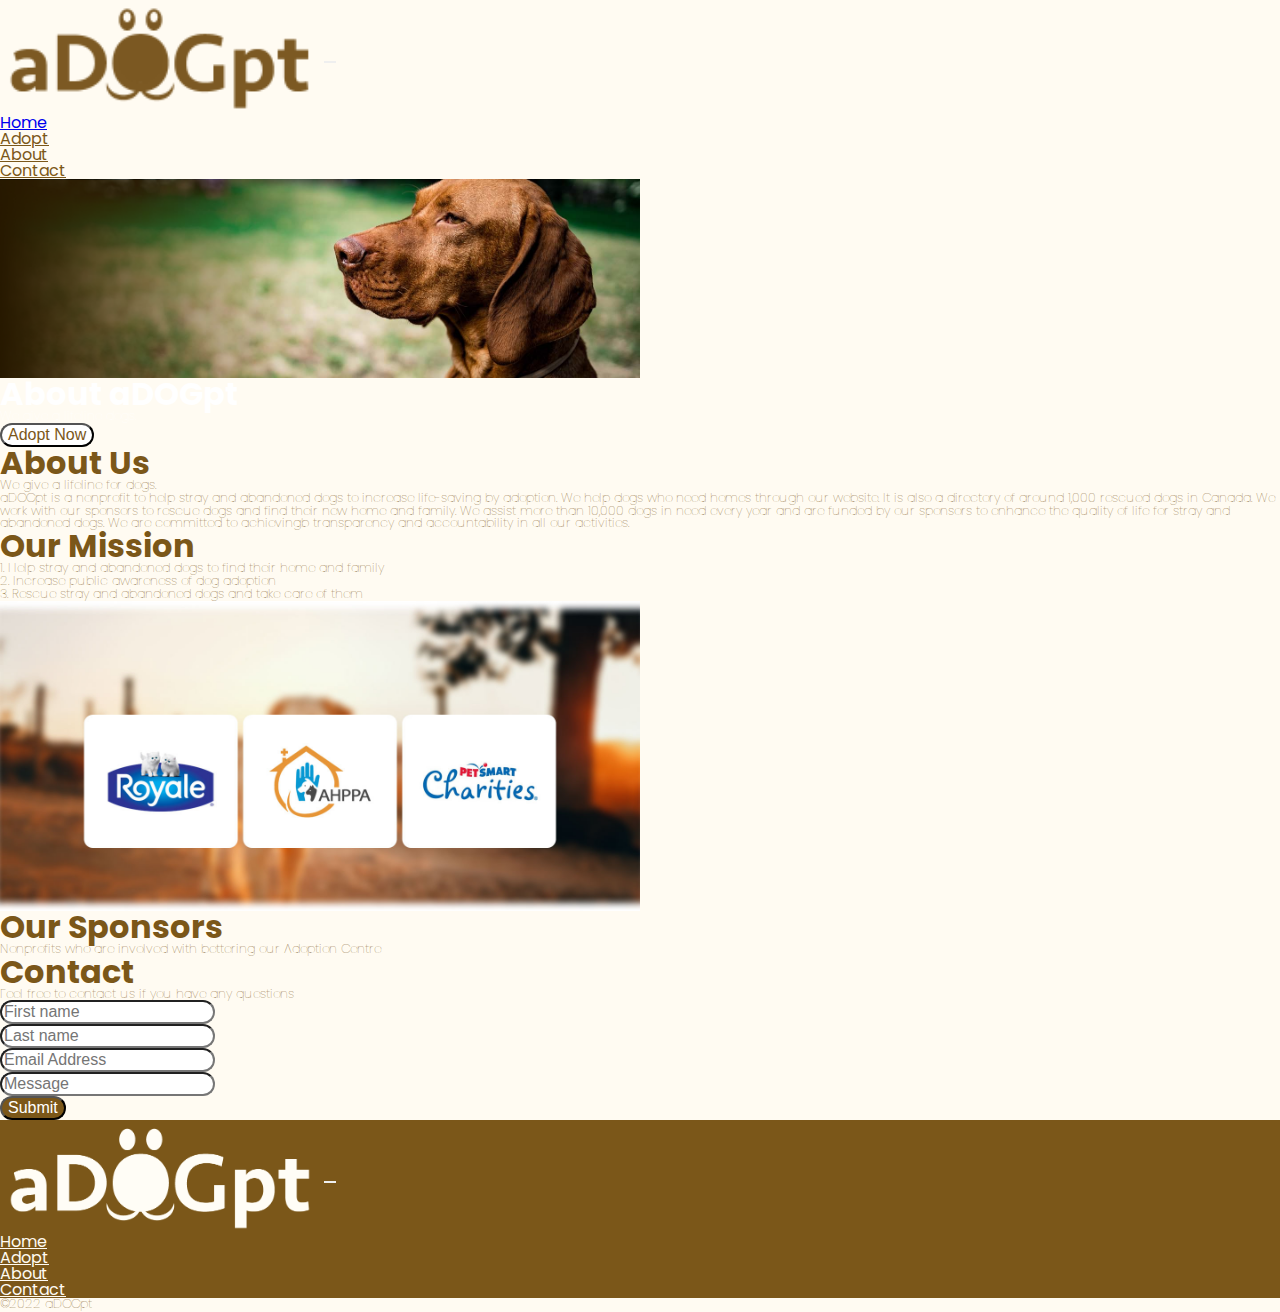
==== about.html @ 2e334e3a "April 1" ====
<!DOCTYPE html>
<html lang="en">
<head>
    <meta charset="UTF-8">
    <meta name="viewport" content="width=device-width, initial-scale=1.0">
    <meta name="robots" content="index, follow">
    <meta name="description" content="Give a dog forever home and family.">
    
    <link href="https://fonts.googleapis.com/css2?family=Poppins:wght@300;400;500;600;700&display=swap" rel="stylesheet">
    
    <link rel="stylesheet" href="styles/reset.css">
    
    <link href="https://cdn.jsdelivr.net/npm/bootstrap@5.1.3/dist/css/bootstrap.min.css" rel="stylesheet" integrity="sha384-1BmE4kWBq78iYhFldvKuhfTAU6auU8tT94WrHftjDbrCEXSU1oBoqyl2QvZ6jIW3" crossorigin="anonymous">

    <!-- remember to make favicon -->
    <link rel="shortcut icon" href="img/favi.png"/>
    <link rel="bookmark" href="./img/favi.png"/>
    
    <link rel="stylesheet" href="styles/main.css">

    
    <title>aDOGpt</title>
</head>
<body>

        <!-- navbar -->
        <nav class="navbar navbar-expand-lg navbar-light container col-8 hearder">
            <div class="container-fluid">
              <a class="navbar-brand" href="index.html" ><img src="img/logo.png" alt="aDOGpt's logo"></a>
              <button class="navbar-toggler" type="button" data-bs-toggle="collapse" data-bs-target="#navbarNav" aria-controls="navbarNav" aria-expanded="false" aria-label="Toggle navigation">
                <span class="navbar-toggler-icon"></span>
              </button>
              <div class="collapse navbar-collapse" id="navbarNav">
                <ul class="navbar-nav">
                  <li class="nav-item">
                    <a class="nav-link active" aria-current="page" href="index.html">Home</a>
                  </li>
                  <li class="nav-item">
                    <a class="nav-link" href="adopt.html" style="color: #7B5719;">Adopt</a>
                  </li>
                  <li class="nav-item">
                    <a class="nav-link" href="about.html" style="color: #7B5719;">About</a>
                  </li>
                  <li class="nav-item">
                    <a class="nav-link" href="contact.html" style="color: #7B5719;">Contact</a>
                  </li>
                </ul>
              </div>
            </div>
          </nav>
        
        <!-- banner -->
        <section class="container col-8">
          <div class="row">
            <img class="img-fluid" src="img/banner3.png" alt="Banner of Home">
            <div>
                <h1>About aDOGpt</h1>
                <p class="banner">We give a lifeline dogs.</p>
                <div class="text-center">
                  <a href="adopt.html"><button type="button" class="btn py-2 px-5" style="background-color: #ffffff; color: #7B5719">Adopt Now</button></a>
                </div>
            </div>
          </div>
        </section>
        


        <!-- adopt -->
        <section class="adopt container col-8">
            <h2 class="text-center">About Us</h2>
            <p class="text-center pb-2" style="color:#7B5719; font-weight: 100;">We give a lifeline for dogs.</p>
            <p class="text-center pb-2" style="color:#7B5719; font-weight: 100;">aDOGpt is a nonprofit to help stray and abandoned dogs to increase life-saving by adoption. We help dogs who need homes through our website. It is also a directory of around 1,000 rescued dogs in Canada. We work with our sponsors to rescue dogs and find their new home and family. We assist more than 10,000 dogs in need every year and are funded by our sponsors to enhance the quality of life for stray and abandoned dogs. We are committed to achievingb transparency and accountability in all our activities.</p>

            <h2 class="text-center">Our Mission</h2>
            <p class="text-center pb-2" style="color:#7B5719; font-weight: 100;">
                1. Help stray and abandoned dogs to find their home and family <br>
                2. Increase public awareness of dog adoption <br>
                3. Rescue stray and abandoned dogs and take care of them 
            </p>

        </section>

        <!-- sponsors -->
        <section class="container col-8">
          <div class="row text-center">
            <img class="img-fluid" src="img/sponsor2.jpg" alt="About Us Section">
            <div>
                <h2>Our Sponsors</h2>
                <p style="color:#7B5719; font-weight: 100;">Nonprofits who are involved with bettering our Adoption Centre</p>
            </div>
          </div>
        </section>
        
        <!-- Contact -->
        <section class="col-8 container">
          <h2 class="text-center">Contact</h2>
          <p style="color:#7B5719; font-weight: 100;" class="text-center">Feel free to contact us if you have any questions</p>

          <div class="row g-3 mb-3">
            <div class="col">
              <input style="border-radius: 13px;" type="text" class="form-control" placeholder="First name" aria-label="First name">
            </div>
            <div class="col">
              <input style="border-radius: 13px;" type="text" class="form-control" placeholder="Last name" aria-label="Last name">
            </div>
          </div>

          <div class="col mb-3">
            <input style="border-radius: 13px;" type="text" class="form-control" placeholder="Email Address" aria-label="Last name">
          </div>

          <div class="col mb-1">
            <input style="border-radius: 13px;" type="text" class="form-control" placeholder="Message" aria-label="Last name">
          </div>

          <div class="text-center">
            <a href="adopt.html"><button type="button" class="btn py-2 my-5 px-5" style="background-color: #7B5719; color: #ffffff">Submit</button></a>
          </div>

        </section>


        <!-- footer -->
        <footer class="container col-8">
          <nav class="navbar navbar-expand-lg navbar-light container col-8">
            <div class="container-fluid">
              <a class="navbar-brand" href="index.html" ><img src="img/footerLogo2.png" alt="aDOGpt's logo"></a>
              <button class="navbar-toggler" type="button" data-bs-toggle="collapse" data-bs-target="#navbarNav" aria-controls="navbarNav" aria-expanded="false" aria-label="Toggle navigation">
                <span class="navbar-toggler-icon"></span>
              </button>
              <div class="collapse navbar-collapse" id="navbarNav">
                <ul class="navbar-nav">
                  <li class="nav-item">
                    <a class="nav-link active" aria-current="page" href="index.html" style="color: #fffbf2;">Home</a>
                  </li>
                  <li class="nav-item">
                    <a class="nav-link" href="adopt.html" style="color: #fffbf2;">Adopt</a>
                  </li>
                  <li class="nav-item">
                    <a class="nav-link" href="about.html" style="color: #fffbf2;">About</a>
                  </li>
                  <li class="nav-item">
                    <a class="nav-link" href="contact.html" style="color: #fffbf2;">Contact</a>
                  </li>
                </ul>
              </div>
            </div>
          </nav>
        </footer>

        <div class="text-center pt-4">
            <p style="color:#7B5719;">&copy;2022 aDOGpt</p>
        </div>

        <script src="https://cdn.jsdelivr.net/npm/bootstrap@5.1.3/dist/js/bootstrap.bundle.min.js" integrity="sha384-ka7Sk0Gln4gmtz2MlQnikT1wXgYsOg+OMhuP+IlRH9sENBO0LRn5q+8nbTov4+1p" crossorigin="anonymous"></script>
 


</body>
</html>
---- styles/main.css ----
/*==========================================
Global Styles
==========================================*/
html,
body {
  max-width: 100%;
  overflow-x: hidden;
}

body {
  background: #fffbf2;
  font-family: "Poppins", sans-serif;
}

.card {
  border-radius: 0.8rem;
}

.card-img-top {
  border-top-left-radius: 0.8rem;
  border-top-right-radius: 0.8rem;
}

.btn {
  border-radius: 5rem;
}

div.card.h-100 {
  color: #7b5719;
}

.page-item.active .page-link {
  background-color: #cbb99a;
  border-color: #cbb99a;
}

.page-link {
  color: #cbb99a;
}

.page-item:last-child .page-link {
  border-top-right-radius: 0.5rem;
  border-bottom-right-radius: 0.5rem;
}

.page-item:first-child .page-link {
  border-top-left-radius: 0.5rem;
  border-bottom-left-radius: 0.5rem;
}

/*==========================================
Typography
==========================================*/
h1 {
  font-size: 2rem;
  font-weight: 700;
  color: #ffffff;
  font-family: "Poppins", sans-serif;
}

h2 {
  font-size: 2rem;
  font-weight: 700;
  color: #7b5719;
  font-family: "Poppins", sans-serif;
}

h5 {
  color: #7b5719;
}

p {
  color: #ffffff;
  font-size: 0.8rem;
}

p.banner {
  color: #ffffff;
}

.adopt,
p {
  color: #333333;
  font-weight: 100;
}

*::selection {
  background-color: #f4e2b5;
}

/*==========================================
Global Navigation
==========================================*/

.navbar-toggler {
  border: none;
}

.header {
  background-color: #fffbf2;
}

.ftr.navbar {
  background-color: #7b5719;
}

.navbar,
img {
  width: 50%;
}

/*==========================================
Banner
==========================================*/

/*==========================================
Footer
==========================================*/
footer {
  background-color: #7b5719;
}

/*==========================================
==========================================
Media
==========================================
==========================================*/
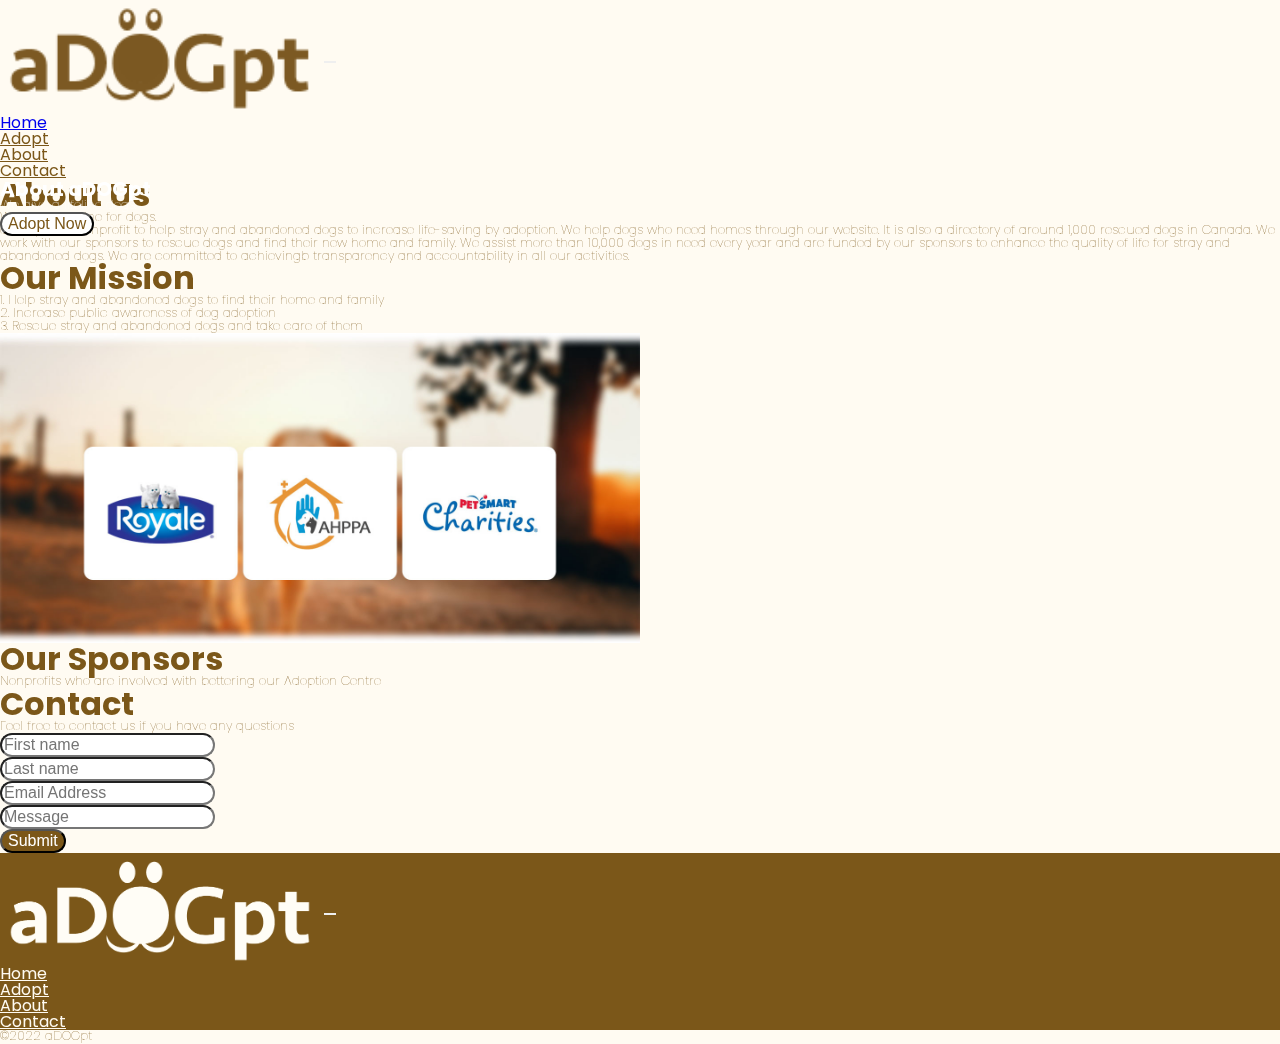
==== commit 6ace4606: "change img tags to background image" ====
--- a/about.html
+++ b/about.html
@@ -22,7 +22,6 @@
     <title>aDOGpt</title>
 </head>
 <body>
-
         <!-- navbar -->
         <nav class="navbar navbar-expand-lg navbar-light container col-8 hearder">
             <div class="container-fluid">
@@ -52,8 +51,8 @@
         <!-- banner -->
         <section class="container col-8">
           <div class="row">
-            <img class="img-fluid" src="img/banner3.png" alt="Banner of Home">
-            <div>
+            <div class="img-fluid banner-img about-banner" alt="Banner of Home"></div>
+            <div class="banner-txt"> 
                 <h1>About aDOGpt</h1>
                 <p class="banner">We give a lifeline dogs.</p>
                 <div class="text-center">
--- a/styles/main.css
+++ b/styles/main.css
@@ -52,7 +52,7 @@
 Typography
 ==========================================*/
 h1 {
-  font-size: 2rem;
+  font-size: 20px;
   font-weight: 700;
   color: #ffffff;
   font-family: "Poppins", sans-serif;
@@ -112,6 +112,50 @@
 /*==========================================
 Banner
 ==========================================*/
+.container .banner-img{
+  background-position: center;
+  background-repeat: no-repeat;
+  background-size: cover;
+  width: 100%;
+  height: 100%;
+}
+
+.home-banner{
+  background-image: url('../img/banner1.png');
+}
+
+.about-banner{
+  background-image: url('../img/banner2.png');
+}
+
+.adopt-banner{
+  background-image: url('../img/banner3.png');
+}
+
+.container .row{
+  position: relative;
+}
+
+.container .banner-img, .container .banner-txt{
+  position: absolute;
+  top: 0;
+  left: 0;
+}
+
+.container .banner-img{
+  z-index: -1;
+  position: absolute;
+}
+
+.container .banner-img::after{
+  content: '';
+  position: relative;
+  background-color: rgb(0,0,0,.5);
+  background-color: rebeccapurple;
+  width: 100%;
+  height: auto;
+}
+
 
 /*==========================================
 Footer
@@ -125,3 +169,23 @@
 Media
 ==========================================
 ==========================================*/
+
+@media (min-width: 576px){
+
+  .container h1{
+    /* font-size: 20px; */
+  }
+
+}
+
+/* @media (min-width: 768px){
+  
+}
+
+@media (min-width: 992px){
+  
+}
+
+@media (min-width: 1100px){
+  
+} */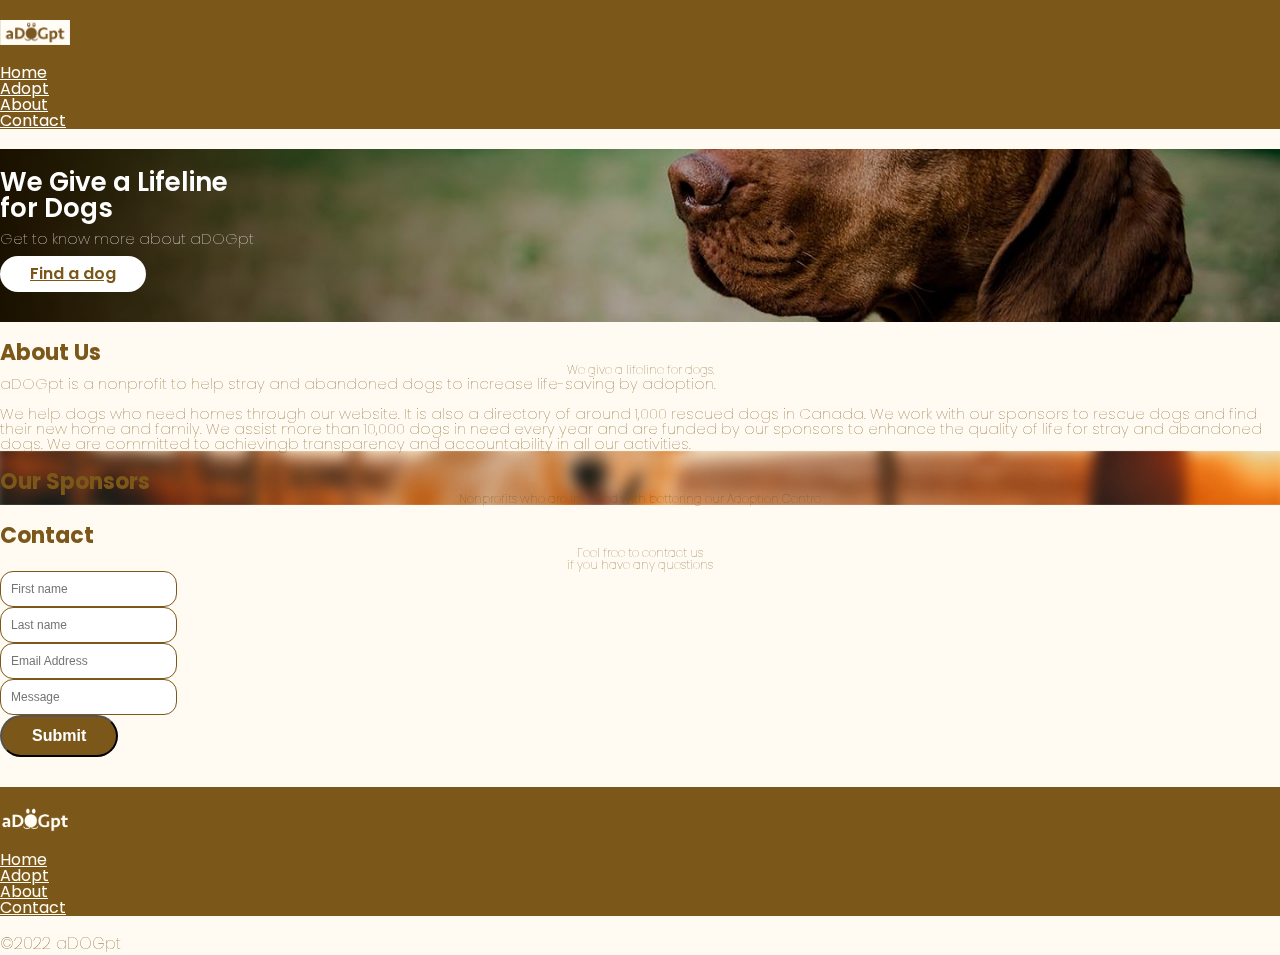
==== commit f9bc8f90: "made mobile responsive" ====
--- a/about.html
+++ b/about.html
@@ -7,25 +7,22 @@
     <meta name="description" content="Give a dog forever home and family.">
     
     <link href="https://fonts.googleapis.com/css2?family=Poppins:wght@300;400;500;600;700&display=swap" rel="stylesheet">
-    
-    <link rel="stylesheet" href="styles/reset.css">
-    
+    <link href="styles/reset.css" rel="stylesheet">
     <link href="https://cdn.jsdelivr.net/npm/bootstrap@5.1.3/dist/css/bootstrap.min.css" rel="stylesheet" integrity="sha384-1BmE4kWBq78iYhFldvKuhfTAU6auU8tT94WrHftjDbrCEXSU1oBoqyl2QvZ6jIW3" crossorigin="anonymous">
 
     <!-- remember to make favicon -->
     <link rel="shortcut icon" href="img/favi.png"/>
     <link rel="bookmark" href="./img/favi.png"/>
-    
     <link rel="stylesheet" href="styles/main.css">
-
-    
     <title>aDOGpt</title>
 </head>
 <body>
         <!-- navbar -->
         <nav class="navbar navbar-expand-lg navbar-light container col-8 hearder">
             <div class="container-fluid">
-              <a class="navbar-brand" href="index.html" ><img src="img/logo.png" alt="aDOGpt's logo"></a>
+              <a class="navbar-brand" href="index.html">
+                <img src="img/logo.png" alt="aDOGpt's logo">
+              </a>
               <button class="navbar-toggler" type="button" data-bs-toggle="collapse" data-bs-target="#navbarNav" aria-controls="navbarNav" aria-expanded="false" aria-label="Toggle navigation">
                 <span class="navbar-toggler-icon"></span>
               </button>
@@ -35,13 +32,13 @@
                     <a class="nav-link active" aria-current="page" href="index.html">Home</a>
                   </li>
                   <li class="nav-item">
-                    <a class="nav-link" href="adopt.html" style="color: #7B5719;">Adopt</a>
+                    <a class="nav-link" href="adopt.html">Adopt</a>
                   </li>
                   <li class="nav-item">
-                    <a class="nav-link" href="about.html" style="color: #7B5719;">About</a>
+                    <a class="nav-link" href="about.html">About</a>
                   </li>
                   <li class="nav-item">
-                    <a class="nav-link" href="contact.html" style="color: #7B5719;">Contact</a>
+                    <a class="nav-link" href="#footer-anchor">Contact</a>
                   </li>
                 </ul>
               </div>
@@ -51,49 +48,37 @@
         <!-- banner -->
         <section class="container col-8">
           <div class="row">
-            <div class="img-fluid banner-img about-banner" alt="Banner of Home"></div>
-            <div class="banner-txt"> 
-                <h1>About aDOGpt</h1>
-                <p class="banner">We give a lifeline dogs.</p>
-                <div class="text-center">
-                  <a href="adopt.html"><button type="button" class="btn py-2 px-5" style="background-color: #ffffff; color: #7B5719">Adopt Now</button></a>
-                </div>
+            <div class="about-banner img-fluid banner-img" alt="Banner of About"></div>
+            <div> 
+                <h1>We Give a Lifeline<br> for Dogs</h1>
+                <p class="banner">Get to know more about aDOGpt</p>
+                <a href="adopt.html" class="btn text-center">Find a dog</a>
             </div>
           </div>
         </section>
         
-
-
         <!-- adopt -->
         <section class="adopt container col-8">
-            <h2 class="text-center">About Us</h2>
-            <p class="text-center pb-2" style="color:#7B5719; font-weight: 100;">We give a lifeline for dogs.</p>
-            <p class="text-center pb-2" style="color:#7B5719; font-weight: 100;">aDOGpt is a nonprofit to help stray and abandoned dogs to increase life-saving by adoption. We help dogs who need homes through our website. It is also a directory of around 1,000 rescued dogs in Canada. We work with our sponsors to rescue dogs and find their new home and family. We assist more than 10,000 dogs in need every year and are funded by our sponsors to enhance the quality of life for stray and abandoned dogs. We are committed to achievingb transparency and accountability in all our activities.</p>
-
-            <h2 class="text-center">Our Mission</h2>
-            <p class="text-center pb-2" style="color:#7B5719; font-weight: 100;">
-                1. Help stray and abandoned dogs to find their home and family <br>
-                2. Increase public awareness of dog adoption <br>
-                3. Rescue stray and abandoned dogs and take care of them 
-            </p>
-
+            <h2 class="text-center about-title">About Us</h2>
+            <p class="about-subtitle text-center pb-2" style="color:#7B5719; font-weight: 100;">We give a lifeline for dogs.</p>
+            <p class="aboutus-paragraph text-center pb-2" style="color:#7B5719; font-weight: 100;">aDOGpt is a nonprofit to help stray and abandoned dogs to increase life-saving by adoption.<br><br> We help dogs who need homes through our website. It is also a directory of around 1,000 rescued dogs in Canada. We work with our sponsors to rescue dogs and find their new home and family. We assist more than 10,000 dogs in need every year and are funded by our sponsors to enhance the quality of life for stray and abandoned dogs. We are committed to achievingb transparency and accountability in all our activities.</p>
         </section>
 
         <!-- sponsors -->
         <section class="container col-8">
           <div class="row text-center">
-            <img class="img-fluid" src="img/sponsor2.jpg" alt="About Us Section">
+            <div class="img-fluid banner-img about-banner2" alt="About Us Section2"></div>
             <div>
-                <h2>Our Sponsors</h2>
-                <p style="color:#7B5719; font-weight: 100;">Nonprofits who are involved with bettering our Adoption Centre</p>
+              <h2 class="sponsor-title about-title">Our Sponsors</h2>
+              <p class="sponsor-subtitle about-subtitle" style="color:#7B5719; font-weight: 100;">Nonprofits who are involved with bettering our Adoption Centre</p>
             </div>
           </div>
         </section>
         
         <!-- Contact -->
         <section class="col-8 container">
-          <h2 class="text-center">Contact</h2>
-          <p style="color:#7B5719; font-weight: 100;" class="text-center">Feel free to contact us if you have any questions</p>
+          <h2 class="text-center about-title">Contact</h2>
+          <p class="about-subtitle" style="color:#7B5719; font-weight: 100;" class="text-center">Feel free to contact us<br> if you have any questions</p>
 
           <div class="row g-3 mb-3">
             <div class="col">
@@ -112,8 +97,12 @@
             <input style="border-radius: 13px;" type="text" class="form-control" placeholder="Message" aria-label="Last name">
           </div>
 
-          <div class="text-center">
-            <a href="adopt.html"><button type="button" class="btn py-2 my-5 px-5" style="background-color: #7B5719; color: #ffffff">Submit</button></a>
+          <div class="text-center" id="footer-anchor">
+            <a href="adopt.html">
+              <button type="button" class="btn py-2 my-5 px-5" style="background-color: #7B5719; color: #ffffff">
+                Submit
+              </button>
+            </a>
           </div>
 
         </section>
--- a/styles/main.css
+++ b/styles/main.css
@@ -14,15 +14,35 @@
 
 .card {
   border-radius: 0.8rem;
+  display: flex;
+  flex-direction: row;
 }
 
 .card-img-top {
   border-top-left-radius: 0.8rem;
-  border-top-right-radius: 0.8rem;
+  border-bottom-left-radius: 0.8rem;
+  max-width: 40%;
+  flex-basis: 40%;
+}
+
+.card-body{
+  max-width: 60%;
+  flex-basis: 60%;
+}
+
+.card-city{
+  font-size: 12px;
+  padding-top: 4px;
 }
 
 .btn {
   border-radius: 5rem;
+  display: inline-block;
+  padding: 10px 30px;
+  background-color: #FFFFFF;
+  margin-bottom: 30px;
+  color: #7b5719;
+  font-weight: 600;
 }
 
 div.card.h-100 {
@@ -48,34 +68,92 @@
   border-bottom-left-radius: 0.5rem;
 }
 
+.border-btm{
+  border-bottom: 1px solid white;
+}
+
+.form-control{
+  border: 0.5px solid #7B5719;
+  font-size: 12px;
+  font-weight: 200;
+  color: #b8ad9b;
+  padding: 10px 10px;
+  border-radius: 11px;
+}
+
+.aboutus-section{
+  margin-top: 50px;
+}
+
+.btn2{
+  background-color: #7b5719;
+  color: #ffffff;
+  margin-top: 20px;
+}
+
+.navbar-light .navbar-nav .nav-link.active{
+  color: white;
+}
+
+.navbar-light .navbar-nav .nav-link{
+  color: white;
+}
 /*==========================================
 Typography
 ==========================================*/
 h1 {
-  font-size: 20px;
-  font-weight: 700;
+  font-size: 26px;
+  font-weight: 600;
   color: #ffffff;
   font-family: "Poppins", sans-serif;
+  padding-top: 20px;
+}
+
+.container-title{
+  width: 100%;
+  display: flex;
+  margin-top: 30px;
 }
 
 h2 {
-  font-size: 2rem;
+  font-size: 22px;
   font-weight: 700;
   color: #7b5719;
   font-family: "Poppins", sans-serif;
+  display: inline-block;
+}
+
+h3{
+  font-size: 14px;
+  font-weight: 400;
+  float: right;
+  align-self: center;
+  color: #333333;
+  margin-left: auto;
 }
 
 h5 {
   color: #7b5719;
 }
 
+.is-block{
+  display: none;
+}
+
+.nav-link{
+  color: #FFFFFF;
+}
+
 p {
   color: #ffffff;
-  font-size: 0.8rem;
+  /* font-size: 15px;
+  padding: 15px 0; */
 }
 
 p.banner {
   color: #ffffff;
+  font-size: 15px;
+  padding: 10px 0;
 }
 
 .adopt,
@@ -94,6 +172,8 @@
 
 .navbar-toggler {
   border: none;
+  float: right;
+  padding: 20px 0;
 }
 
 .header {
@@ -104,9 +184,27 @@
   background-color: #7b5719;
 }
 
-.navbar,
-img {
-  width: 50%;
+.navbar{
+  padding: 0;
+}
+
+.navbar img{
+  width: 100%;
+  padding: 20px 0;
+}
+
+.navbar .container-fluid{
+  display: block;
+  margin-bottom: 20px;
+  background-color: #7B5719;
+}
+
+.navbar .navbar-brand img{
+  max-width: 70px;
+}
+
+.col-8{
+  width: 100%;
 }
 
 /*==========================================
@@ -124,12 +222,17 @@
   background-image: url('../img/banner1.png');
 }
 
+.adopt-banner{
+  background-image: url('../img/banner2.png');
+}
+
 .about-banner{
-  background-image: url('../img/banner2.png');
-}
-
-.adopt-banner{
   background-image: url('../img/banner3.png');
+  height: 500px;
+}
+
+.about-banner2{
+  background-image: url('../img/sponsor.png');
 }
 
 .container .row{
@@ -147,13 +250,50 @@
   position: absolute;
 }
 
-.container .banner-img::after{
+.home-banner::before, .adopt-banner::before, .about-banner::before{
   content: '';
-  position: relative;
-  background-color: rgb(0,0,0,.5);
-  background-color: rebeccapurple;
-  width: 100%;
-  height: auto;
+  position: absolute;
+  background-color: rgb(0,0,0,.3);
+  width: 100%;
+  height: 100%;
+  top: 0;
+  left: 0;
+  z-index: 999;
+}
+
+.aboutus-title{
+  padding-top: 30px;
+}
+
+.banner-aboutus{
+  background-image: url('../img/aboutus.jpg');
+}
+
+.aboutus-content{
+  color: white;
+  font-size: 14px;
+  font-weight: 200;
+  padding-bottom: 20px;
+}
+
+.contactus-title{
+  display: block;
+  padding: 20px 0;
+  text-align: center;
+}
+
+.about-title{
+  display: block;
+  padding-top: 20px;
+}
+
+.about-subtitle{
+  font-size: 12px;
+  text-align: center;
+}
+
+.aboutus-paragraph{
+  font-size: 15px;
 }
 
 
@@ -161,6 +301,7 @@
 Footer
 ==========================================*/
 footer {
+  display: none;
   background-color: #7b5719;
 }
 
@@ -178,14 +319,39 @@
 
 }
 
-/* @media (min-width: 768px){
+@media (min-width: 768px){
+
+  footer {
+    display: block;
+  }
+
+}
+
+/* @media (min-width: 992px){
   
-}
-
-@media (min-width: 992px){
+} */
+
+@media (min-width: 1100px){
+
+  .is-block{
+    display: block;
+  }
+
+  .adopt h2{
+    text-align: left;
+  }
+
+  .card{
+    display: block;
+  }
+
+  .card-img-top {
+    max-width: 100%;
+    flex-basis: 100%;
+  }
   
-}
-
-@media (min-width: 1100px){
-  
-} */+  .card-body{
+    max-width: 100%;
+    flex-basis: 100%;
+  }
+}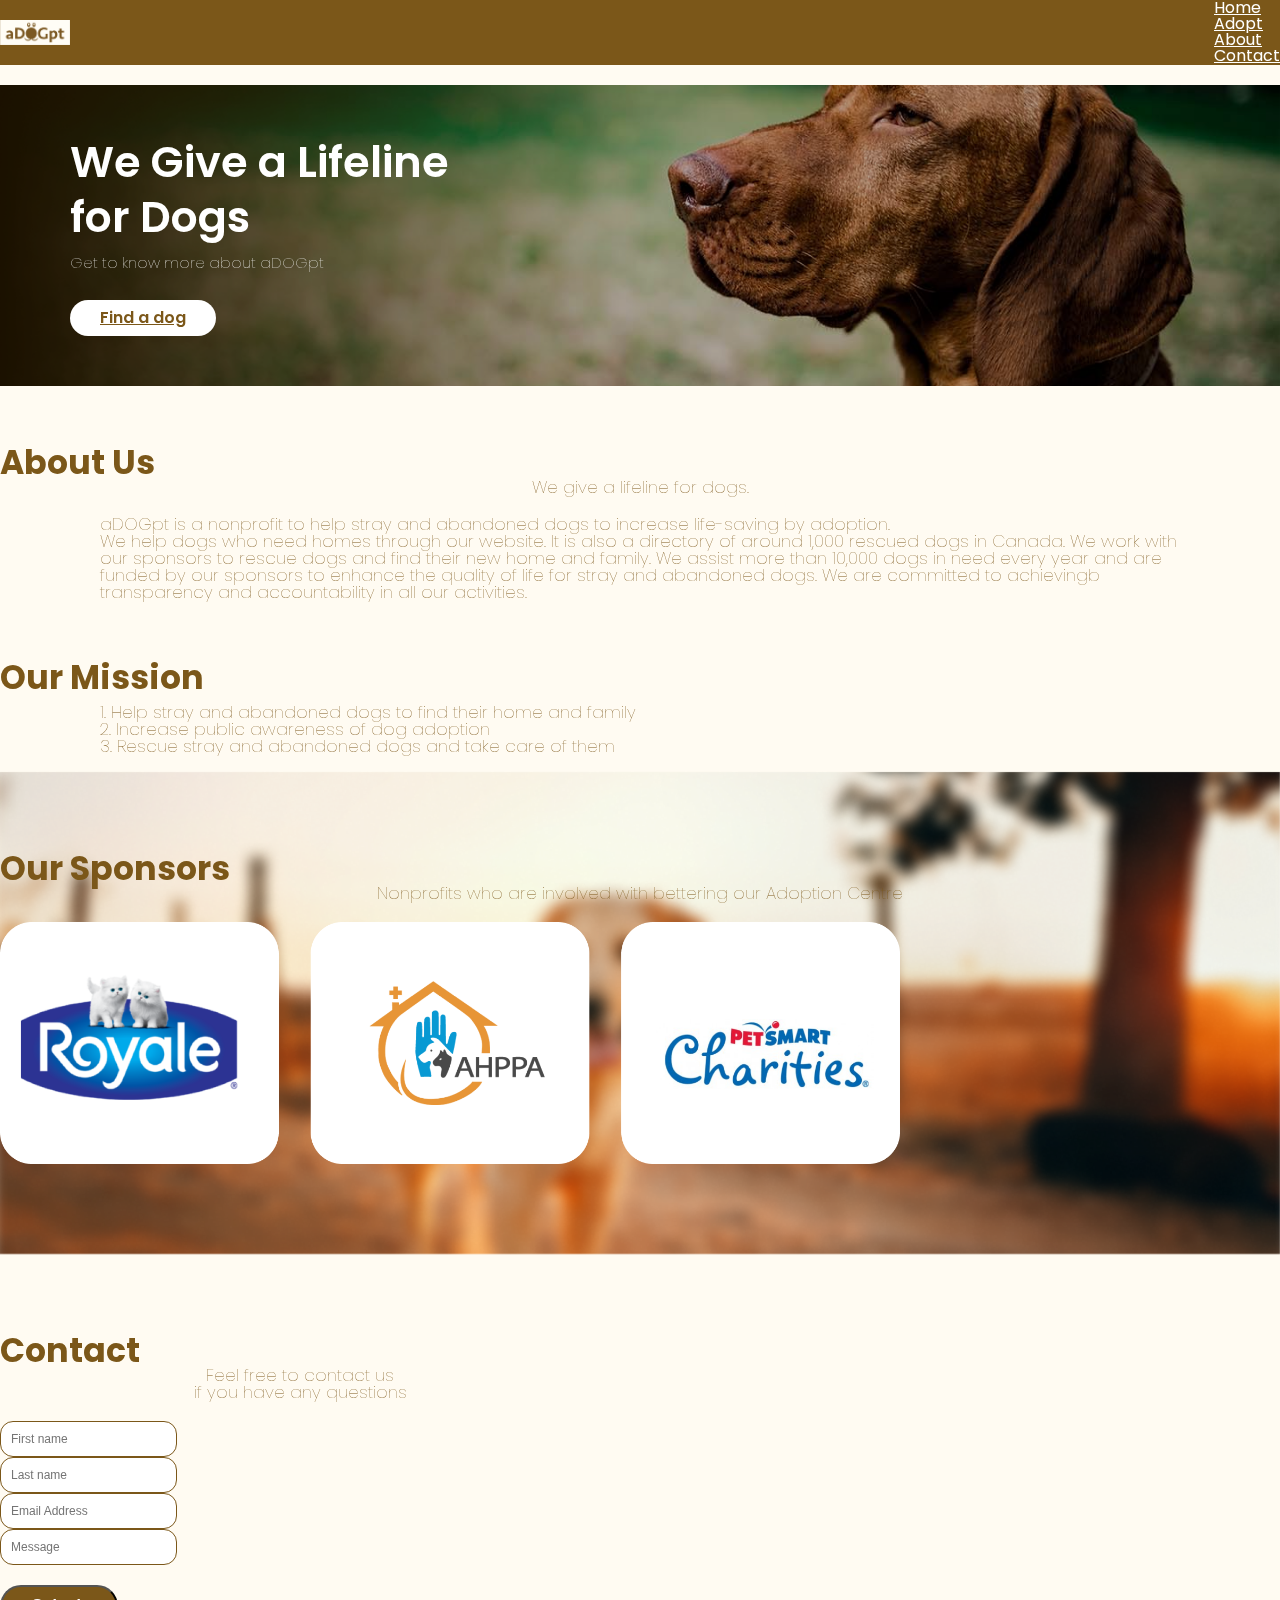
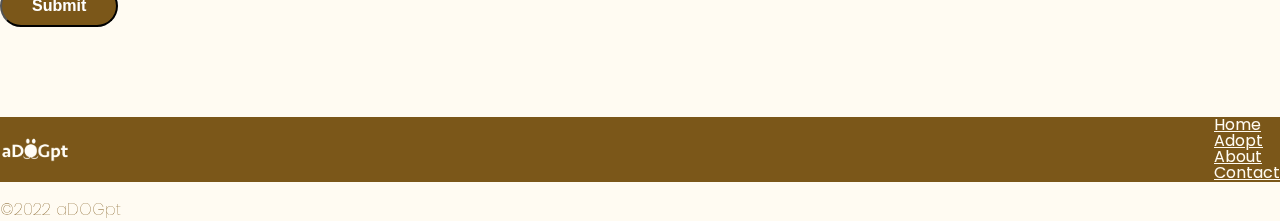
==== commit c026fa70: "desktop version" ====
--- a/about.html
+++ b/about.html
@@ -19,14 +19,14 @@
 <body>
         <!-- navbar -->
         <nav class="navbar navbar-expand-lg navbar-light container col-8 hearder">
-            <div class="container-fluid">
+            <div class="container-fluid header">
               <a class="navbar-brand" href="index.html">
                 <img src="img/logo.png" alt="aDOGpt's logo">
               </a>
               <button class="navbar-toggler" type="button" data-bs-toggle="collapse" data-bs-target="#navbarNav" aria-controls="navbarNav" aria-expanded="false" aria-label="Toggle navigation">
                 <span class="navbar-toggler-icon"></span>
               </button>
-              <div class="collapse navbar-collapse" id="navbarNav">
+              <div class="collapse navbar-collapse headnav" id="navbarNav">
                 <ul class="navbar-nav">
                   <li class="nav-item">
                     <a class="nav-link active" aria-current="page" href="index.html">Home</a>
@@ -61,8 +61,17 @@
         <section class="adopt container col-8">
             <h2 class="text-center about-title">About Us</h2>
             <p class="about-subtitle text-center pb-2" style="color:#7B5719; font-weight: 100;">We give a lifeline for dogs.</p>
-            <p class="aboutus-paragraph text-center pb-2" style="color:#7B5719; font-weight: 100;">aDOGpt is a nonprofit to help stray and abandoned dogs to increase life-saving by adoption.<br><br> We help dogs who need homes through our website. It is also a directory of around 1,000 rescued dogs in Canada. We work with our sponsors to rescue dogs and find their new home and family. We assist more than 10,000 dogs in need every year and are funded by our sponsors to enhance the quality of life for stray and abandoned dogs. We are committed to achievingb transparency and accountability in all our activities.</p>
+            <p class="aboutus-paragraph text-center pb-2" style="color:#7B5719; font-weight: 100;">aDOGpt is a nonprofit to help stray and abandoned dogs to increase life-saving by adoption.<br> We help dogs who need homes through our website. It is also a directory of around 1,000 rescued dogs in Canada. We work with our sponsors to rescue dogs and find their new home and family. We assist more than 10,000 dogs in need every year and are funded by our sponsors to enhance the quality of life for stray and abandoned dogs. We are committed to achievingb transparency and accountability in all our activities.</p>
         </section>
+        <section class="adopt container col-8 mission-display">
+          <h2 class="text-center about-title mission-title">Our Mission</h2>
+          <p class="aboutus-paragraph text-center pb-2 misson-pg" style="color:#7B5719; font-weight: 100;">
+            1. Help stray and abandoned dogs to find their home and family <br>
+            2. Increase public awareness of dog adoption<br>
+            3. Rescue stray and abandoned dogs and take care of them<br><br>
+          </p>
+      </section>
+
 
         <!-- sponsors -->
         <section class="container col-8">
@@ -71,12 +80,13 @@
             <div>
               <h2 class="sponsor-title about-title">Our Sponsors</h2>
               <p class="sponsor-subtitle about-subtitle" style="color:#7B5719; font-weight: 100;">Nonprofits who are involved with bettering our Adoption Centre</p>
+              <img class="sponsor-img" src="img/sponsor_img.png" alt="sponsor images">
             </div>
           </div>
         </section>
         
         <!-- Contact -->
-        <section class="col-8 container">
+        <section class="col-8 container contact-form">
           <h2 class="text-center about-title">Contact</h2>
           <p class="about-subtitle" style="color:#7B5719; font-weight: 100;" class="text-center">Feel free to contact us<br> if you have any questions</p>
 
@@ -99,7 +109,7 @@
 
           <div class="text-center" id="footer-anchor">
             <a href="adopt.html">
-              <button type="button" class="btn py-2 my-5 px-5" style="background-color: #7B5719; color: #ffffff">
+              <button type="button" class="btn btn4 py-2 my-5 px-5" style="background-color: #7B5719; color: #ffffff">
                 Submit
               </button>
             </a>
--- a/styles/main.css
+++ b/styles/main.css
@@ -98,6 +98,7 @@
 .navbar-light .navbar-nav .nav-link{
   color: white;
 }
+
 /*==========================================
 Typography
 ==========================================*/
@@ -276,6 +277,10 @@
   padding-bottom: 20px;
 }
 
+.aboutus-content2{
+  display: none;
+}
+
 .contactus-title{
   display: block;
   padding: 20px 0;
@@ -294,6 +299,19 @@
 
 .aboutus-paragraph{
   font-size: 15px;
+}
+
+.navbar-light .navbar-nav .nav-link:hover{
+  color: #fffbf2;
+} 
+
+.mission-display{
+  display: none;
+}
+
+.sponsor-img{
+  width: 300px;
+  padding-bottom: 40px;
 }
 
 
@@ -311,13 +329,9 @@
 ==========================================
 ==========================================*/
 
-@media (min-width: 576px){
-
-  .container h1{
-    /* font-size: 20px; */
-  }
-
-}
+/* @media (min-width: 576px){
+
+} */
 
 @media (min-width: 768px){
 
@@ -333,12 +347,103 @@
 
 @media (min-width: 1100px){
 
+  h1 {
+    font-size: 43px;
+    padding: 50px 0 0 70px;
+    line-height: 55px;
+  }
+  
+  /* .container-title{
+    width: 100%;
+    display: flex;
+    margin-top: 30px;
+  }
+  
+  h2 {
+    font-size: 22px;
+    font-weight: 700;
+    color: #7b5719;
+    font-family: "Poppins", sans-serif;
+    display: inline-block;
+  }
+  
+  h3{
+    font-size: 14px;
+    font-weight: 400;
+    float: right;
+    align-self: center;
+    color: #333333;
+    margin-left: auto;
+  } */
+  
+  h5 {
+    color: #7b5719;
+  }
+
+  p.banner{
+    padding: 10px 0 10px 70px;
+  }
+
+  .btn{
+    margin: 20px 0 50px 70px;
+  }
+  
+  .adopt-banner-title{
+    padding: 100px 0 0 70px;
+  }
+
+  .banner.adopt-banner-pg{
+    padding: 10px 0 70px 70px;
+  }
+
+  .navbar-collapse .nav-link a{
+    color: #7b5719;
+  }
+
+  .navbar-collapse .nav-link{
+    padding-top: 22px;
+  }
+
+  .navbar-expand-lg .navbar-collapse{
+    float: right;
+  }
+
+  .nav-link:hover{
+    border-bottom: 1px solid #fffbf2;
+  }
+
   .is-block{
     display: block;
+    text-align: center;
+    color: #fffbf2;
+  }
+
+  .aboutus-title{
+    color: #fffbf2;
+  }
+
+  .aboutus-paragraph{
+    font-size: 17px;
+    font-weight: 300;
+    padding: 0 100px;
   }
 
   .adopt h2{
-    text-align: left;
+    display: block;
+    margin: 0 auto;
+    padding-top: 60px;
+    font-size: 33px;
+  }
+  
+  .adopt-seemore{
+    display: none;
+  }
+
+  .btn3{
+    background-color: #7b5719;
+    color: white;
+    margin: 50px auto 10px;
+    width: 140px;
   }
 
   .card{
@@ -354,4 +459,95 @@
     max-width: 100%;
     flex-basis: 100%;
   }
+
+  .btn-hover1:hover{
+    background-color: #7b5719;
+    color: #FFFFFF;
+  }
+
+  .btn3:hover{
+    background-color: #fffbf2;
+    color: #7b5719;
+    border: 1px solid #7b5719;
+  }
+
+  .adopt-seemore:hover{
+    background-color: #fffbf2;
+    color: #7b5719;
+  }
+
+  .aboutus-title{
+    font-size: 33px;
+    padding-top: 120px;
+    color: #7b5719;
+  }
+
+  .about-subtitle{
+    font-size: 17px;
+    padding-bottom: 20px;
+  }
+
+  .sponsor-title{
+    font-size: 33px;
+    padding-top: 90px;
+  }
+
+  .sponsor-img{
+    width: 900px;
+    padding-bottom: 90px;
+  }
+
+  .about-title{
+    padding-top: 80px;
+    font-size: 33px;
+  }
+
+  .contactus-title{
+    font-size: 33px;
+    padding-top: 90px;
+    padding-bottom: 0;
+  }
+
+  .aboutus-content{
+    display: none;
+  }
+
+  .aboutus-content2{
+    display: block;
+    color: white;
+    font-size: 18px;
+    font-weight: 300;
+    padding: 20px 170px 100px;
+  }
+
+  .is-block.contact-subtitle{
+    color: #7b5719;
+    padding-bottom: 20px;
+  }
+
+  .contact-form{
+    max-width: 600px;
+  }
+
+  .btn2{
+    margin: 20px auto 90px;
+  }
+
+  .btn4{
+    margin: 20px auto 90px;
+  }
+
+  .mission-display{
+    display: block;
+  }
+
+  .mission-title{
+    padding-bottom: 10px;
+  }
+
+  .card-img-top{
+    border-top-right-radius: 0.8rem;
+    border-bottom-left-radius: 0;
+  }
+
 }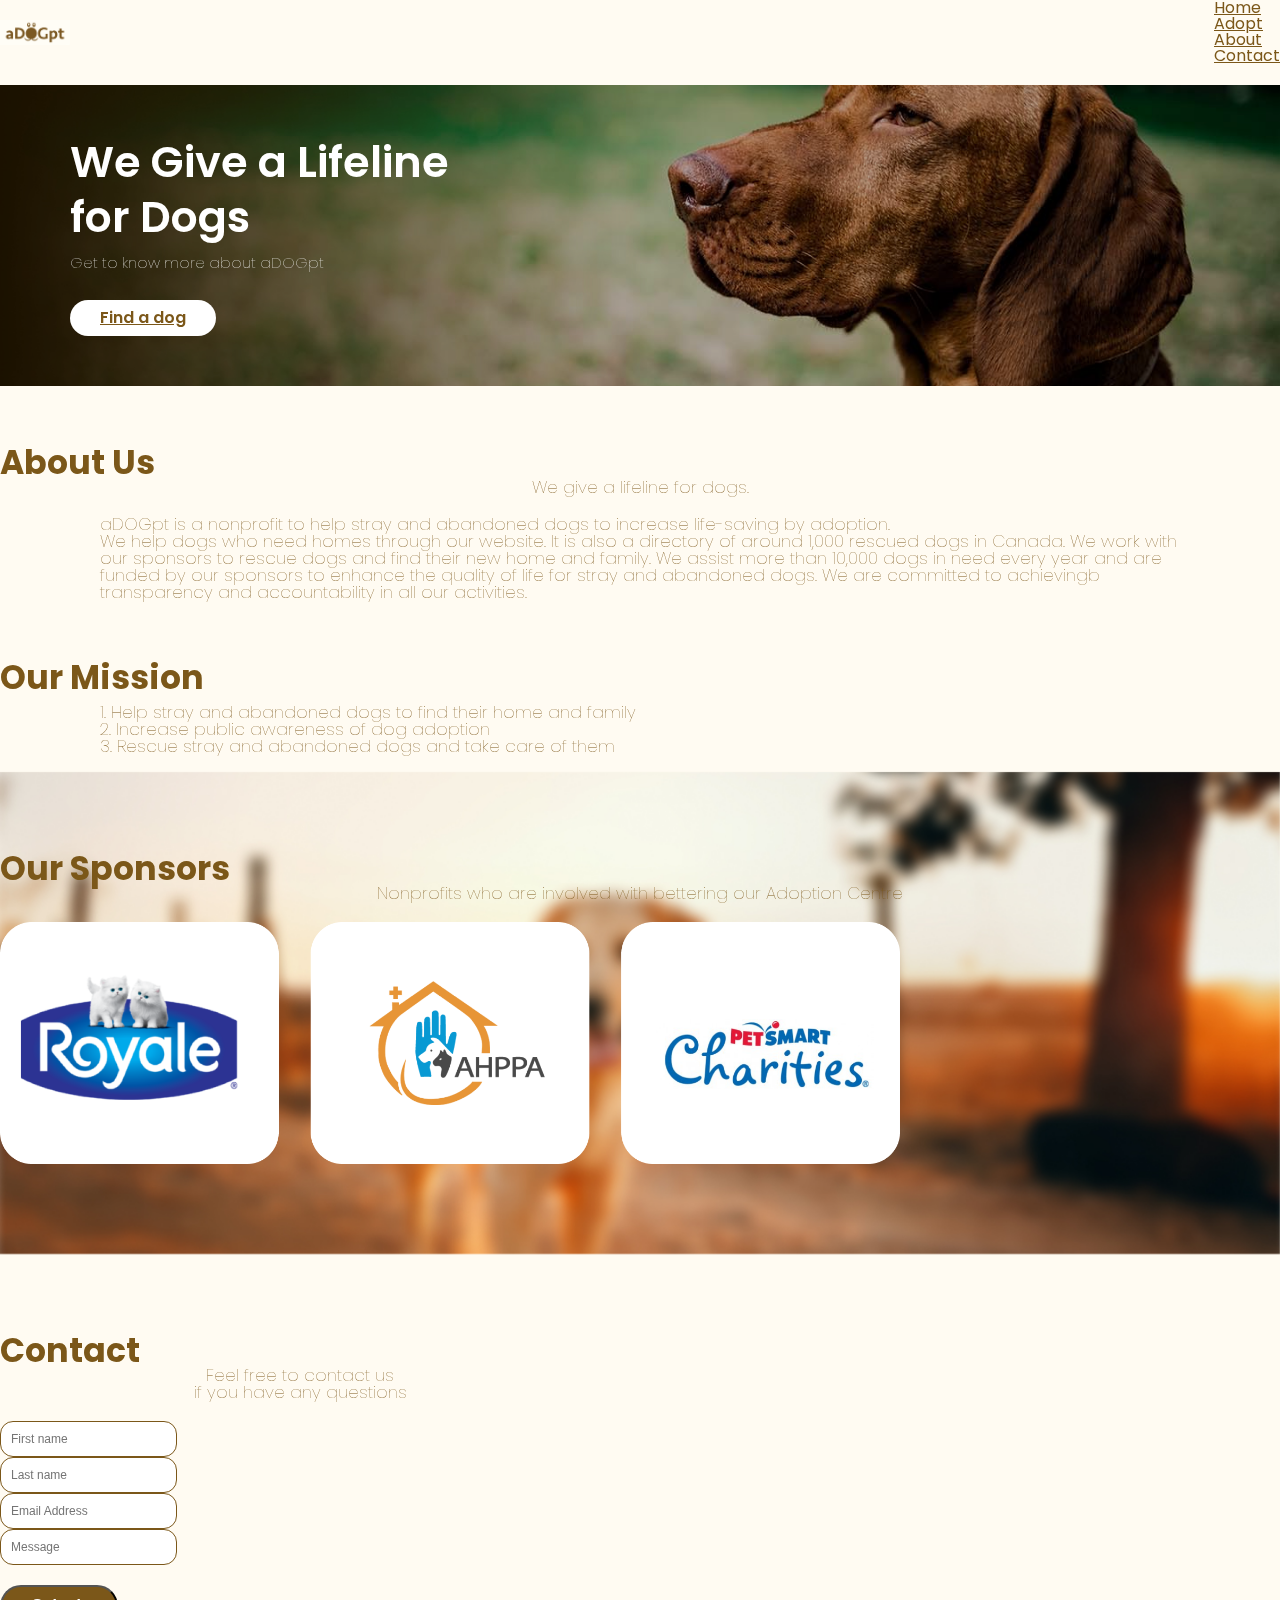
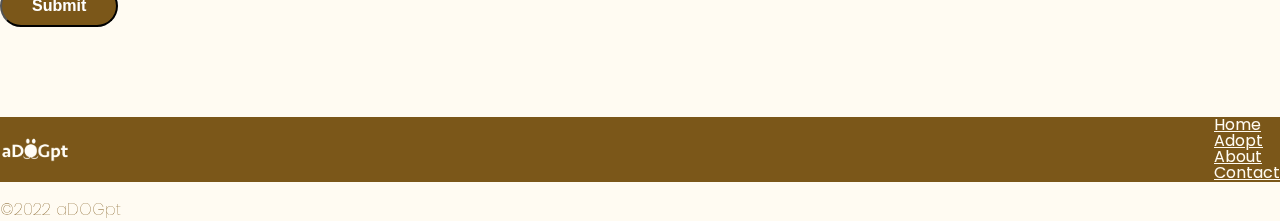
==== commit 0f982621: "header & footer fix" ====
--- a/about.html
+++ b/about.html
@@ -18,7 +18,7 @@
 </head>
 <body>
         <!-- navbar -->
-        <nav class="navbar navbar-expand-lg navbar-light container col-8 hearder">
+        <nav class="navbar navbar-expand-lg navbar-dark container col-8 hearder">
             <div class="container-fluid header">
               <a class="navbar-brand" href="index.html">
                 <img src="img/logo.png" alt="aDOGpt's logo">
@@ -119,9 +119,9 @@
 
 
         <!-- footer -->
-        <footer class="container col-8">
+        <div class="container col-8 d-none d-lg-inline">
           <nav class="navbar navbar-expand-lg navbar-light container col-8">
-            <div class="container-fluid">
+            <div class="container-fluid footer">
               <a class="navbar-brand" href="index.html" ><img src="img/footerLogo2.png" alt="aDOGpt's logo"></a>
               <button class="navbar-toggler" type="button" data-bs-toggle="collapse" data-bs-target="#navbarNav" aria-controls="navbarNav" aria-expanded="false" aria-label="Toggle navigation">
                 <span class="navbar-toggler-icon"></span>
@@ -129,23 +129,22 @@
               <div class="collapse navbar-collapse" id="navbarNav">
                 <ul class="navbar-nav">
                   <li class="nav-item">
-                    <a class="nav-link active" aria-current="page" href="index.html" style="color: #fffbf2;">Home</a>
+                    <a class="nav-link active foo" aria-current="page" href="index.html" style="color: #fffbf2;">Home</a>
                   </li>
                   <li class="nav-item">
-                    <a class="nav-link" href="adopt.html" style="color: #fffbf2;">Adopt</a>
+                    <a class="nav-link foo" href="adopt.html" style="color: #fffbf2;">Adopt</a>
                   </li>
                   <li class="nav-item">
-                    <a class="nav-link" href="about.html" style="color: #fffbf2;">About</a>
+                    <a class="nav-link foo" href="about.html" style="color: #fffbf2;">About</a>
                   </li>
                   <li class="nav-item">
-                    <a class="nav-link" href="contact.html" style="color: #fffbf2;">Contact</a>
+                    <a class="nav-link foo" href="contact.html" style="color: #fffbf2;">Contact</a>
                   </li>
                 </ul>
               </div>
             </div>
           </nav>
-        </footer>
-
+        </div>
         <div class="text-center pt-4">
             <p style="color:#7B5719;">&copy;2022 aDOGpt</p>
         </div>
--- a/styles/main.css
+++ b/styles/main.css
@@ -25,12 +25,12 @@
   flex-basis: 40%;
 }
 
-.card-body{
+.card-body {
   max-width: 60%;
   flex-basis: 60%;
 }
 
-.card-city{
+.card-city {
   font-size: 12px;
   padding-top: 4px;
 }
@@ -39,7 +39,7 @@
   border-radius: 5rem;
   display: inline-block;
   padding: 10px 30px;
-  background-color: #FFFFFF;
+  background-color: #ffffff;
   margin-bottom: 30px;
   color: #7b5719;
   font-weight: 600;
@@ -68,12 +68,12 @@
   border-bottom-left-radius: 0.5rem;
 }
 
-.border-btm{
+.border-btm {
   border-bottom: 1px solid white;
 }
 
-.form-control{
-  border: 0.5px solid #7B5719;
+.form-control {
+  border: 0.5px solid #7b5719;
   font-size: 12px;
   font-weight: 200;
   color: #b8ad9b;
@@ -81,22 +81,26 @@
   border-radius: 11px;
 }
 
-.aboutus-section{
+.aboutus-section {
   margin-top: 50px;
 }
 
-.btn2{
+.btn2 {
   background-color: #7b5719;
   color: #ffffff;
   margin-top: 20px;
 }
 
-.navbar-light .navbar-nav .nav-link.active{
+.navbar-light .navbar-nav .nav-link.active {
   color: white;
 }
 
-.navbar-light .navbar-nav .nav-link{
+.navbar-light .navbar-nav .nav-link {
   color: white;
+}
+
+a.nav-link {
+  color:#fffbf2 !important;
 }
 
 /*==========================================
@@ -110,7 +114,7 @@
   padding-top: 20px;
 }
 
-.container-title{
+.container-title {
   width: 100%;
   display: flex;
   margin-top: 30px;
@@ -124,7 +128,7 @@
   display: inline-block;
 }
 
-h3{
+h3 {
   font-size: 14px;
   font-weight: 400;
   float: right;
@@ -137,12 +141,12 @@
   color: #7b5719;
 }
 
-.is-block{
+.is-block {
   display: none;
 }
 
-.nav-link{
-  color: #FFFFFF;
+.nav-link {
+  color: #ffffff;
 }
 
 p {
@@ -167,6 +171,10 @@
   background-color: #f4e2b5;
 }
 
+p.card-city {
+  color: #7b5719;
+  font-weight: 400;
+}
 /*==========================================
 Global Navigation
 ==========================================*/
@@ -185,33 +193,33 @@
   background-color: #7b5719;
 }
 
-.navbar{
+.navbar {
   padding: 0;
 }
 
-.navbar img{
+.navbar img {
   width: 100%;
   padding: 20px 0;
 }
 
-.navbar .container-fluid{
+.navbar .container-fluid {
   display: block;
   margin-bottom: 20px;
-  background-color: #7B5719;
-}
-
-.navbar .navbar-brand img{
+  background-color:#7b5719;
+}
+
+.navbar .navbar-brand img {
   max-width: 70px;
 }
 
-.col-8{
+.col-8 {
   width: 100%;
 }
 
 /*==========================================
 Banner
 ==========================================*/
-.container .banner-img{
+.container .banner-img {
   background-position: center;
   background-repeat: no-repeat;
   background-size: cover;
@@ -219,42 +227,45 @@
   height: 100%;
 }
 
-.home-banner{
-  background-image: url('../img/banner1.png');
-}
-
-.adopt-banner{
-  background-image: url('../img/banner2.png');
-}
-
-.about-banner{
-  background-image: url('../img/banner3.png');
+.home-banner {
+  background-image: url("../img/banner1.jpg");
+}
+
+.adopt-banner {
+  background-image: url("../img/banner2.jpg");
+}
+
+.about-banner {
+  background-image: url("../img/banner3.jpg");
   height: 500px;
 }
 
-.about-banner2{
-  background-image: url('../img/sponsor.png');
-}
-
-.container .row{
+.about-banner2 {
+  background-image: url("../img/sponsor.jpg");
+}
+
+.container .row {
   position: relative;
 }
 
-.container .banner-img, .container .banner-txt{
+.container .banner-img,
+.container .banner-txt {
   position: absolute;
   top: 0;
   left: 0;
 }
 
-.container .banner-img{
+.container .banner-img {
   z-index: -1;
   position: absolute;
 }
 
-.home-banner::before, .adopt-banner::before, .about-banner::before{
-  content: '';
+.home-banner::before,
+.adopt-banner::before,
+.about-banner::before {
+  content: "";
   position: absolute;
-  background-color: rgb(0,0,0,.3);
+  background-color: rgb(0, 0, 0, 0.3);
   width: 100%;
   height: 100%;
   top: 0;
@@ -262,58 +273,58 @@
   z-index: 999;
 }
 
-.aboutus-title{
+h2.aboutus-title {
   padding-top: 30px;
-}
-
-.banner-aboutus{
-  background-image: url('../img/aboutus.jpg');
-}
-
-.aboutus-content{
+  color: #fffbf2;
+}
+
+.banner-aboutus {
+  background-image: url("../img/aboutus.jpg");
+}
+
+.aboutus-content {
   color: white;
   font-size: 14px;
   font-weight: 200;
   padding-bottom: 20px;
 }
 
-.aboutus-content2{
+.aboutus-content2 {
   display: none;
 }
 
-.contactus-title{
+.contactus-title {
   display: block;
   padding: 20px 0;
   text-align: center;
 }
 
-.about-title{
+.about-title {
   display: block;
   padding-top: 20px;
 }
 
-.about-subtitle{
+.about-subtitle {
   font-size: 12px;
   text-align: center;
 }
 
-.aboutus-paragraph{
+.aboutus-paragraph {
   font-size: 15px;
 }
 
-.navbar-light .navbar-nav .nav-link:hover{
+.navbar-light .navbar-nav .nav-link:hover {
   color: #fffbf2;
-} 
-
-.mission-display{
+}
+
+.mission-display {
   display: none;
 }
 
-.sponsor-img{
+.sponsor-img {
   width: 300px;
   padding-bottom: 40px;
 }
-
 
 /*==========================================
 Footer
@@ -333,26 +344,24 @@
 
 } */
 
-@media (min-width: 768px){
-
+@media (min-width: 768px) {
   footer {
     display: block;
   }
-
 }
 
 /* @media (min-width: 992px){
   
 } */
 
-@media (min-width: 1100px){
-
+@media (min-width: 1100px) {
   h1 {
     font-size: 43px;
     padding: 50px 0 0 70px;
     line-height: 55px;
   }
-  
+
+
   /* .container-title{
     width: 100%;
     display: flex;
@@ -375,78 +384,78 @@
     color: #333333;
     margin-left: auto;
   } */
-  
+
   h5 {
     color: #7b5719;
   }
 
-  p.banner{
+  p.banner {
     padding: 10px 0 10px 70px;
   }
 
-  .btn{
+  .btn {
     margin: 20px 0 50px 70px;
   }
-  
-  .adopt-banner-title{
+
+  .adopt-banner-title {
     padding: 100px 0 0 70px;
   }
 
-  .banner.adopt-banner-pg{
+  .banner.adopt-banner-pg {
     padding: 10px 0 70px 70px;
   }
 
-  .navbar-collapse .nav-link a{
-    color: #7b5719;
-  }
-
-  .navbar-collapse .nav-link{
+  .navbar-collapse .nav-link a {
+    color: #7b5719;
+  }
+
+  .navbar-collapse .nav-link {
     padding-top: 22px;
   }
 
-  .navbar-expand-lg .navbar-collapse{
+  .navbar-expand-lg .navbar-collapse {
     float: right;
   }
 
-  .nav-link:hover{
+  .nav-link:hover {
     border-bottom: 1px solid #fffbf2;
   }
 
-  .is-block{
+  .is-block {
     display: block;
     text-align: center;
     color: #fffbf2;
   }
 
-  .aboutus-title{
+  .aboutus-title {
     color: #fffbf2;
   }
 
-  .aboutus-paragraph{
+  .aboutus-paragraph {
     font-size: 17px;
     font-weight: 300;
     padding: 0 100px;
   }
 
-  .adopt h2{
+  .adopt h2 {
     display: block;
     margin: 0 auto;
     padding-top: 60px;
     font-size: 33px;
   }
-  
-  .adopt-seemore{
+
+  .adopt-seemore {
     display: none;
   }
 
-  .btn3{
+  .btn3 {
     background-color: #7b5719;
     color: white;
     margin: 50px auto 10px;
     width: 140px;
   }
 
-  .card{
+  .card {
     display: block;
   }
 
@@ -454,65 +463,65 @@
     max-width: 100%;
     flex-basis: 100%;
   }
-  
-  .card-body{
+
+  .card-body {
     max-width: 100%;
     flex-basis: 100%;
   }
 
-  .btn-hover1:hover{
+  .btn-hover1:hover {
     background-color: #7b5719;
-    color: #FFFFFF;
-  }
-
-  .btn3:hover{
+    color: #ffffff;
+  }
+
+  .btn3:hover {
     background-color: #fffbf2;
     color: #7b5719;
     border: 1px solid #7b5719;
   }
 
-  .adopt-seemore:hover{
+  .adopt-seemore:hover {
     background-color: #fffbf2;
     color: #7b5719;
   }
 
-  .aboutus-title{
+  .aboutus-title {
     font-size: 33px;
     padding-top: 120px;
     color: #7b5719;
   }
 
-  .about-subtitle{
+  .about-subtitle {
     font-size: 17px;
     padding-bottom: 20px;
   }
 
-  .sponsor-title{
+  .sponsor-title {
     font-size: 33px;
     padding-top: 90px;
   }
 
-  .sponsor-img{
+  .sponsor-img {
     width: 900px;
     padding-bottom: 90px;
   }
 
-  .about-title{
+  .about-title {
     padding-top: 80px;
     font-size: 33px;
   }
 
-  .contactus-title{
+  .contactus-title {
     font-size: 33px;
     padding-top: 90px;
     padding-bottom: 0;
   }
 
-  .aboutus-content{
+  .aboutus-content {
     display: none;
   }
 
-  .aboutus-content2{
+  .aboutus-content2 {
     display: block;
     color: white;
     font-size: 18px;
@@ -520,34 +529,57 @@
     padding: 20px 170px 100px;
   }
 
-  .is-block.contact-subtitle{
+  .is-block.contact-subtitle {
     color: #7b5719;
     padding-bottom: 20px;
   }
 
-  .contact-form{
+  .contact-form {
     max-width: 600px;
   }
 
-  .btn2{
+  .btn2 {
     margin: 20px auto 90px;
   }
 
-  .btn4{
+  .btn4 {
     margin: 20px auto 90px;
   }
 
-  .mission-display{
+  .mission-display {
     display: block;
   }
 
-  .mission-title{
+  .mission-title {
     padding-bottom: 10px;
   }
 
-  .card-img-top{
+  .card-img-top {
     border-top-right-radius: 0.8rem;
     border-bottom-left-radius: 0;
   }
-
-}+}
+
+@media (min-width: 992px) {
+
+  a.nav-link.foo {
+    color:#fffbf2 !important;
+  }
+
+}
+
+@media (min-width: 576px) {
+
+  .navbar .container-fluid {
+    background-color: #fffbf2;
+  }
+
+  a.nav-link {
+    color:#7b5719 !important;
+  }
+
+  .navbar .footer {
+    background-color:#7b5719;
+  }
+
+}
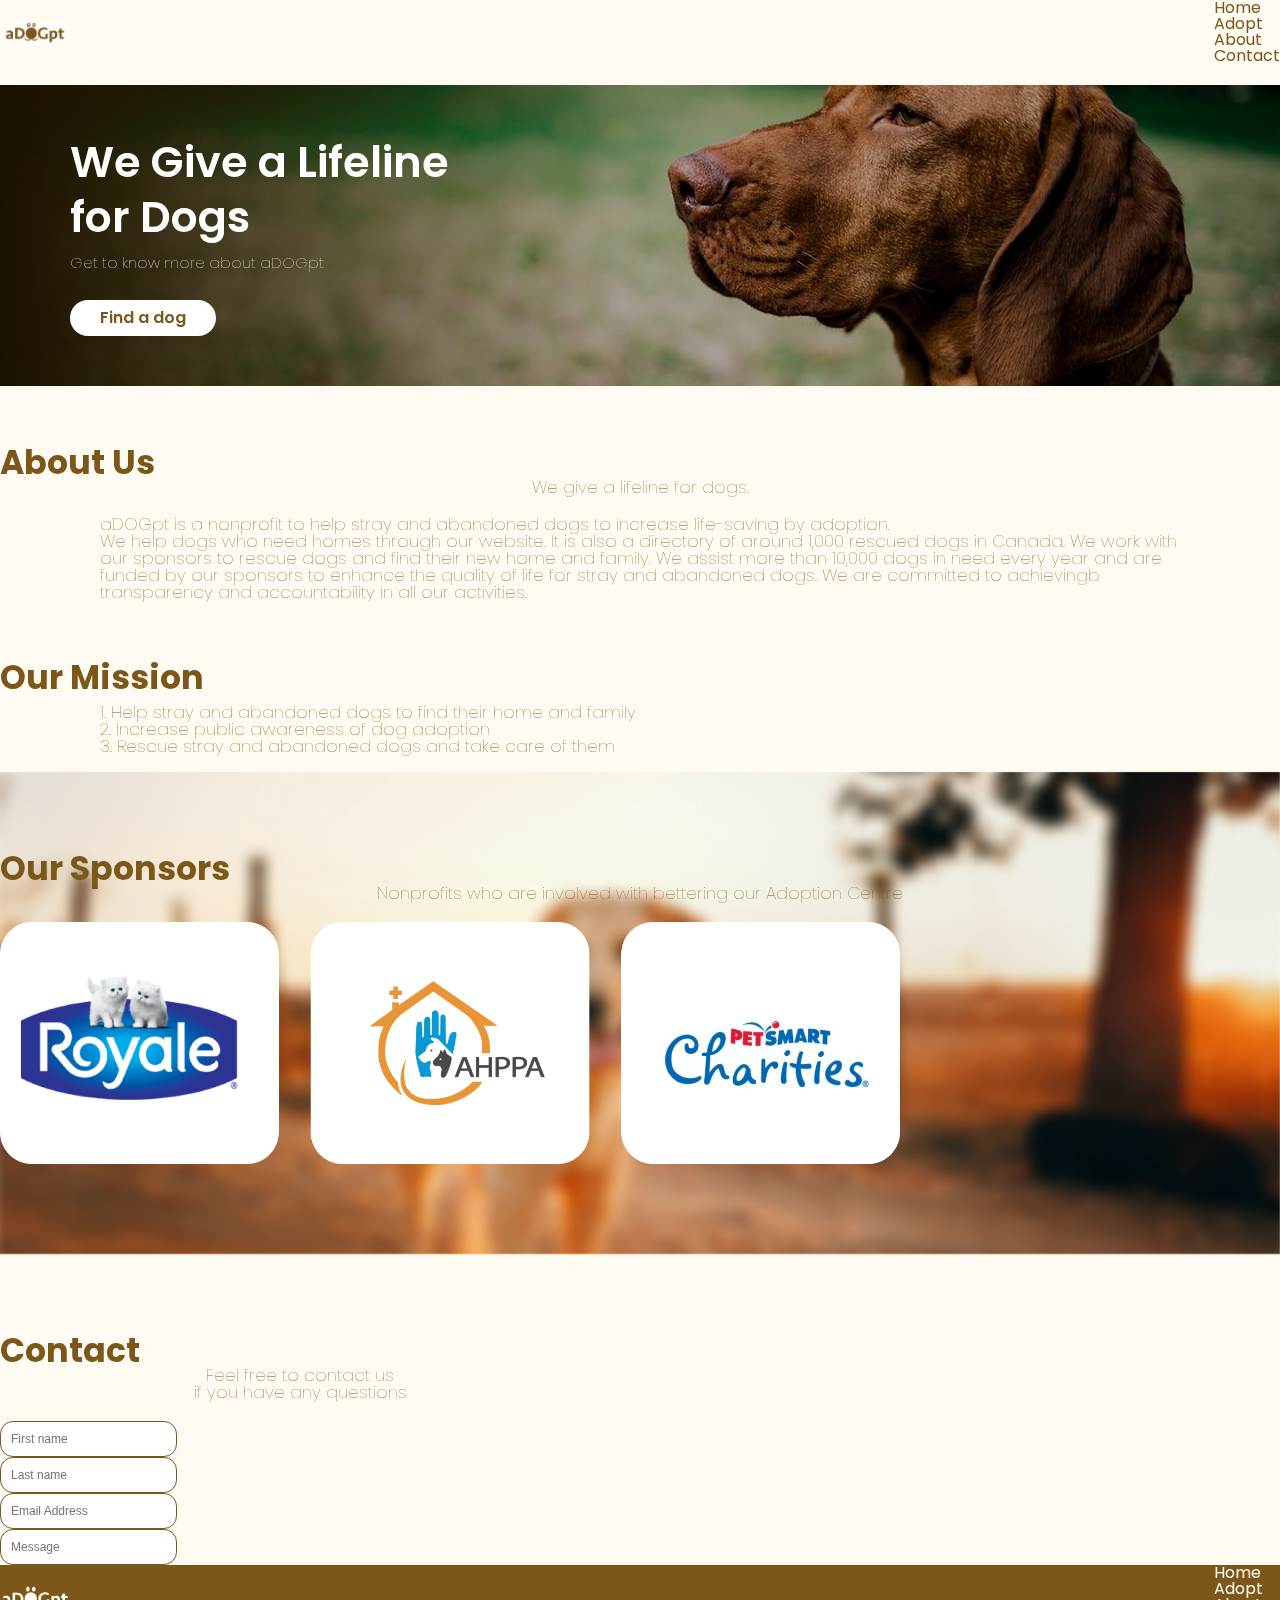
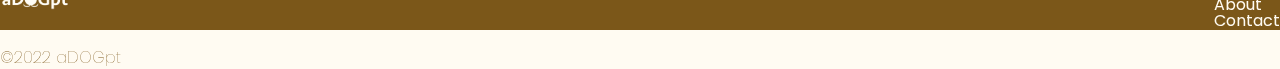
==== commit 47af79d5: "added meta tag" ====
--- a/about.html
+++ b/about.html
@@ -2,6 +2,7 @@
 <html lang="en">
 <head>
     <meta charset="UTF-8">
+    <meta name="description" content="aDOGpt is a Vancouver-based dog shelter strives to help stray dogs finding their new home & family.">
     <meta name="viewport" content="width=device-width, initial-scale=1.0">
     <meta name="robots" content="index, follow">
     <meta name="description" content="Give a dog forever home and family.">
@@ -122,7 +123,9 @@
         <div class="container col-8 d-none d-lg-inline">
           <nav class="navbar navbar-expand-lg navbar-light container col-8">
             <div class="container-fluid footer">
-              <a class="navbar-brand" href="index.html" ><img src="img/footerLogo2.png" alt="aDOGpt's logo"></a>
+              <a class="navbar-brand" href="index.html" >
+                <img src="img/footerLogo2.png" alt="aDOGpt's logo">
+              </a>
               <button class="navbar-toggler" type="button" data-bs-toggle="collapse" data-bs-target="#navbarNav" aria-controls="navbarNav" aria-expanded="false" aria-label="Toggle navigation">
                 <span class="navbar-toggler-icon"></span>
               </button>
--- a/styles/main.css
+++ b/styles/main.css
@@ -12,10 +12,15 @@
   font-family: "Poppins", sans-serif;
 }
 
+a{
+  text-decoration: none;
+}
+
 .card {
   border-radius: 0.8rem;
   display: flex;
   flex-direction: row;
+  border: 1px solid #7b5719;
 }
 
 .card-img-top {
@@ -326,6 +331,18 @@
   padding-bottom: 40px;
 }
 
+.btn4{
+  display: none;
+}
+
+.btn5{
+  display: none;
+}
+
+.border{
+  border: 1px solid #7b5719!important
+}
+
 /*==========================================
 Footer
 ==========================================*/
@@ -345,6 +362,11 @@
 } */
 
 @media (min-width: 768px) {
+
+  /* .navbar .container-fluid{
+    background: #fffbf2;
+  } */
+
   footer {
     display: block;
   }
@@ -538,12 +560,23 @@
     max-width: 600px;
   }
 
-  .btn2 {
+  .btn2, .btn4 {
     margin: 20px auto 90px;
-  }
-
-  .btn4 {
-    margin: 20px auto 90px;
+    max-width: 150px;
+  }
+
+  .btn5 {
+    border-radius: 5rem;
+    display: inline-block;
+    padding: 13px 30px;
+    background-color: #7b5719;
+    margin-bottom: 30px;
+    color: #ffffff;
+    font-weight: 600;
+    text-align: center;
+    border-style: none;
+    margin: 20px auto;
+    max-width: 140px;
   }
 
   .mission-display {
